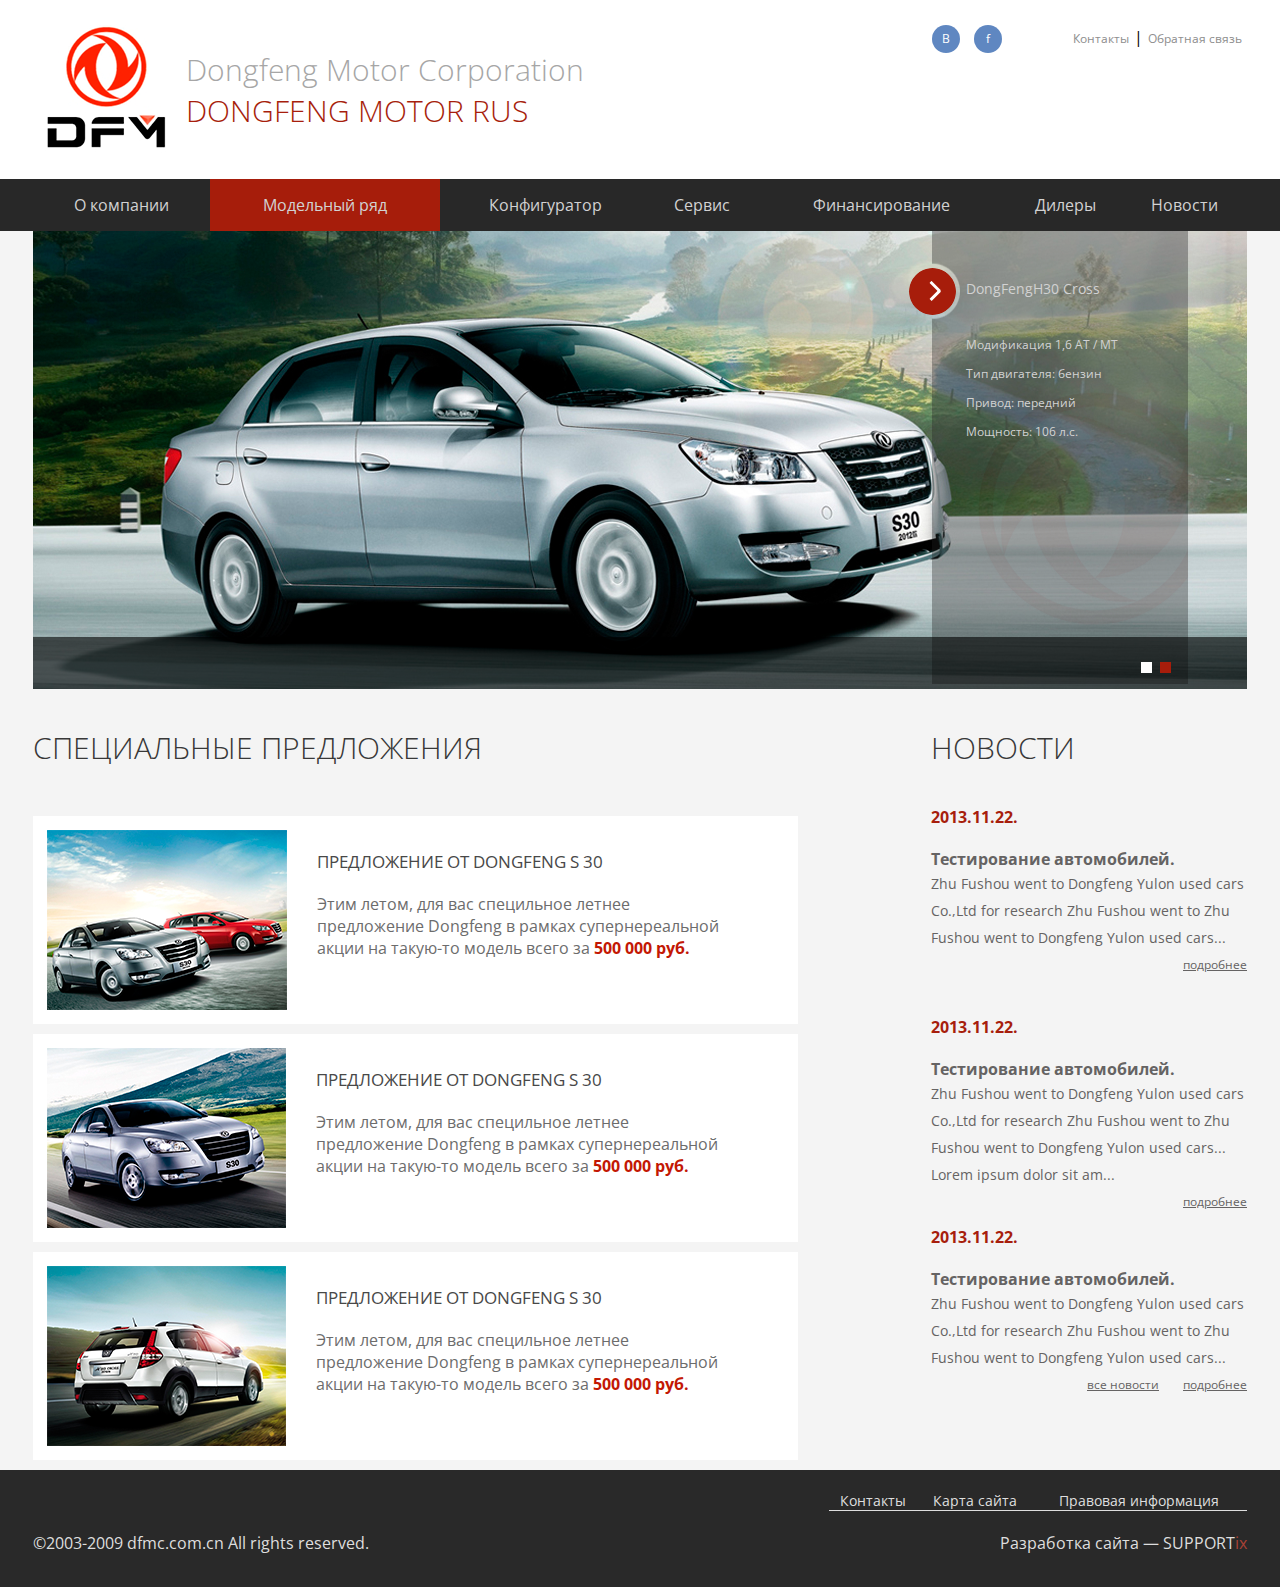
==== index.html @ 8d4f4035 "new files" ====
<!DOCTYPE html>
<html>
<head>
	<meta charset="UTF-8">
	<title>Document</title>
	<link rel="stylesheet" type="text/css" href="css/style.css">
	<meta name="description" Content="">
	<meta name="keywords" Content ="">
	<meta name="viewport" content="width=device-width, initial-scale=1">
	<script src="js/script.js"></script>
</head>
<body>
	<header id="header">
		<div>
			<img src="img/label.png" alt=""/>
			<h1>Dongfeng Motor Corporation <span>DONGFENG MOTOR RUS</span></h1>
			<div>
				<a href="#">B</a>
				<a href="#">f</a>
				<span>
					<a href="#">Контакты</a>|<a href="#">Обратная связь</a>
				</span>
			</div>
		</div>
		<nav>
			<ul>
				<li><a href="#">О компании</a></li>
				<li><a class='active' href="#">Модельный ряд</a></li>
				<li><a href="#">Конфигуратор</a></li>
				<li><a href="#">Сервис</a></li>
				<li><a href="#">Финансирование</a></li>
				<li><a href="#">Дилеры</a></li>
				<li><a href="#">Новости</a></li>
			</ul>
		</nav>
	</header>
	<aside id="slide">
		<img src="img/car.png" alt=""/ class="show">
		<img src="img/car2.jpg" alt="">
		<ul class="show">
			<li>DongFengH30 Cross</li>
			<li>
				<ul>
					<li>
						<p>Модификация 1,6 AT / MT</p>
					</li>
					<li>
						<p>Тип двигателя: бензин</p>
					</li>
					<li>
						<p>Привод: передний</p>
					</li>
					<li>
						<p>Мощность: 106 л.с.</p>
					</li>
				</ul>
			</li>
		</ul>
		<ul>
			<li>DongFengH350 Cross</li>
			<li>
				<ul>
					<li>
						<p>Модификация 1,6 AT / MT</p>
					</li>
					<li>
						<p>Тип двигателя: бензин</p>
					</li>
					<li>
						<p>Привод: пполный</p>
					</li>
					<li>
						<p>Мощность: 206 л.с.</p>
					</li>
				</ul>
			</li>
		</ul>
		<div>
			<button class='show'></button>
			<button></button>
		</div>
	</aside>

	<div id="content">
		<section class="spec_offer">
			<h2>СПЕЦИАЛЬНЫЕ ПРЕДЛОЖЕНИЯ</h2>
			<article class="spec_offer">
				<img src="img/cars1.png" alt=""/>
				<div>
					<a href="#">Предложение от dongfeng S 30</a>
					<p>Этим летом, для вас специльное летнее предложение Dongfeng в рамках супернереальной акции на такую-то модель всего за  <b>500 000 руб.</b>
					</p>
				</div>
			</article>
			<article class="spec_offer">
				<img src="img/cars2.png" alt=""/>
				<div>
					<a href="#">Предложение от dongfeng S 30</a>
					<p>Этим летом, для вас специльное летнее предложение Dongfeng в рамках супернереальной акции на такую-то модель всего за  <b>500 000 руб.</b>
					</p>
				</div>
			</article>
			<article class="spec_offer">
				<img src="img/cars3.png" alt=""/>
				<div>
					<a href="#">Предложение от dongfeng S 30</a>
					<p>Этим летом, для вас специльное летнее предложение Dongfeng в рамках супернереальной акции на такую-то модель всего за  <b>500 000 руб.</b>
					</p>
				</div>
			</article>
		</section>
		<section class="news" id="news">
			<h2>новости</h2>
			<div>
				<b class="date">2013.11.22.</b>
				<b>Тестирование автомобилей.</b>
				<p> Zhu Fushou went to Dongfeng Yulon used cars Co.,Ltd for research Zhu Fushou went to  Zhu Fushou went to Dongfeng Yulon used cars...
				</p>
				<a href="#">подробнее</a>
			</div>
			<div>
				<b class="date">2013.11.22.</b>
				<b>Тестирование автомобилей.</b>
				<p> Zhu Fushou went to Dongfeng Yulon used cars Co.,Ltd for research Zhu Fushou went to  Zhu Fushou went to Dongfeng Yulon used cars... Lorem ipsum dolor sit amet, consectetur adipisicing elit. Libero officiis pariatur totam facere, blanditiis eum vitae sit, natus quod nostrum optio itaque distinctio amet, vero incidunt harum voluptate eaque hic?
				</p>
				<a href="#">подробнее</a>
			</div>
			<div>
				<b class="date">2013.11.22.</b>
				<b>Тестирование автомобилей.</b>
				<p> Zhu Fushou went to Dongfeng Yulon used cars Co.,Ltd for research Zhu Fushou went to  Zhu Fushou went to Dongfeng Yulon used cars...
				</p>
				<a href="#">подробнее</a><a href="#">все новости</a>
			</div>
		</section>
	</div>
	<footer>
		<div>
			<ul>
				<li><a href="#">Контакты</a></li>
				<li><a href="#">Карта сайта</a></li>
				<li><a href="#">Правовая информация</a></li>
			</ul>
			<div>
				<p>©2003-2009 dfmc.com.cn All rights reserved.</p>
				<p>Разработка сайта — SUPPORT<i>ix</i></p>
			</div>
		</div>
	</footer>

</body>
</html>
---- css/style.css ----
@import url(http://fonts.googleapis.com/css?family=Open+Sans:400,300,700,600&subset=latin,cyrillic-ext);
*{
	margin: 0;
	padding: 0;
	font-family: 'Open Sans', sans-serif;
}
body{background: #F4F4F4}
#header > div, #header nav ul, #slide, #content, footer > div {
	margin: 0 auto;
	width: 1214px;    
}

#header{
	background: #FFFFFF;
	width: 100%;
	position: relative;
	min-width: 1214px;
}
#header > div {
	display: table;
	table-layout: auto;
	padding: 25px 0
}
#header > div > * {
	display: table-cell;
	vertical-align: top;
}
#header > div h1 {
	font-size: 30px;
	text-align: left;
	font-weight: lighter;
	vertical-align: middle;
	text-transform: capitalize;
	color: #a6a6a6;
	width: 61%;
}
#header h1 span {
	display: block;
	color: #a71e0c;
}
#header div div{
	min-width: 270px;
	width: 320px
}
#header div a{
	font-size: 12px;
	text-decoration: none;
	line-height: 28px;
	color: #8E8E8E;
	margin: 0 5px
}
#header div > a {
	background: none repeat scroll 0 0 #5f87c1;
	border-radius: 50%;
	color: white;
	display: inline-block;
	text-align: center;
	width: 28px;
}
#header div > span {
	float: right;
}


/*------------------------*/

#header > nav {
	background: #282828;
	height: 52px;
	width: 100%;
	position: absolute;
	top: 100%;
	z-index: 10;
}
#header nav ul {
	display: table;
}
#header nav ul li {
	display: table-cell;
}
#header nav li a {
	color: #d2d2d2;
	display: block;
	font-size: 16px;
	line-height: 52px;
	text-align: center;
	text-decoration: none;
}
#header nav li a:hover, #header nav a.active {
	background: #A61D0B;
}

/*----------slide---------------*/

#slide {
    height: 510px;
    overflow: hidden;
    position: relative;
    /* width: 1214px; */
}
#slide img {
    height: 510px;
    position: absolute;
    width: 100%;
	opacity: 0;
	transition:1s;
}
#slide img.show{
	opacity: 1;
}
#slide> ul {
	list-style: outside none none;
	background: url("../img/backgr-ol.png") repeat scroll 0 0 rgba(0, 0, 0, 0);
	display: block;
	height: 99%;
	position: absolute;
	right: 59px;
	top: 0;
	width: 256px;
	opacity: 0;
	transition: 1s;
}
#slide> ul.show{
	opacity: 1;
	z-index: 2;
}
#slide > ul > li:first-child{
	margin-top: 100px;
	font-size: 14px;
}
#slide> ul > li{
	color: #d2d2d2;
	margin-left: 34px;
}

#slide > ul > li:first-child:before {
	background: url("../img/butt_row.png");
	border-radius: 50%;
	content: "";
	display: block;
	font-size: 30px;
	height: 47px;
	left: -23px;
	position: absolute;
	top: 89px;
	width: 47px;
}

#slide li ul {
	list-style: outside none none;
	margin-top: 32px;
}
#slide li p {
	font-size: 12px;
	padding: 6px 0;
}
#slide div{
	height: 52px;
	width: 100%;
	background: rgba(0,0,0,0.6);
	position: absolute;
	bottom: 0;
	z-index: 3;
}
#slide button:first-child {
	margin-right: 76px;
}
#slide button {
	background: #fff;
	border: none;
	cursor: pointer;
	float: right;
	height: 11px;
	margin-right: 8px;
	margin-top: 25px;
	width: 11px;
}
#slide button.show{
	background: #A71D0B;
}

/*--------------------*/

#content section h2 {
	color: #383838;
	font-size: 30px;
	font-weight: lighter;
	padding: 38px 0;
	text-transform: uppercase;
}

#content section.spec_offer {
	float: left;
	width: 63%;
}
#content article.spec_offer {
	background: #fff;
	display: table;
	margin: 10px 0;
	padding: 14px;
}
#content .spec_offer > div {
	padding-left: 30px;
	padding-right: 57px;
}
#content article.spec_offer > * {
	display: table-cell;
	vertical-align: top;
}
#content article.spec_offer div a {
	color: #484848;
	display: inline-block;
	font-size: 17px;
	padding: 20px 0;
	text-decoration: none;
	text-transform: uppercase;
}
#content article.spec_offer div > p {
	color: #6c6c6c;
	font-size: 16px;
}
#content article.spec_offer div > p b {
	color: #C31804;
}
/*------news--------*/
#news {
	float: right;
	width: 26%;
}
#news div{
	height: 210px
}
#news div p {
	color: #656363;
	font-size: 14px;
	line-height: 27px;
}
#news div b {
	color: #656363;
	display: block;
	font-size: 16px;
}
#news div b.date {
    clear: both;
	color: #a71e0c;
	display: block;
	margin-bottom: 20px;
}
#news div a {
	color: #656363;
	float: right;
	margin-left: 24px;
	font-size: 12px;
	line-height: 28px;
}
/*--------footer--------------*/
footer {
    background: #292929;
    clear: both;
    min-width: 1214px;
    display: block;
    height: 117px;
}
footer *{
	color: #dedede
}
footer div div {
    clear: both;
}
footer ul {
    border-bottom: 1px solid #dedede;
    display: table;
    float: right;
    font-size: 14px;
    list-style: outside none none;
    margin: 21px 0;
    width: 418px;
}
footer li {
    display: table-cell;
}
footer li a {
    display: block;
    text-align: center;
    text-decoration: none;
}
footer div p:first-child {
    float: left;
}
footer div p:last-child {
    float: right;
}
footer p i {
    color: #a94135;
    font-style: normal;
}
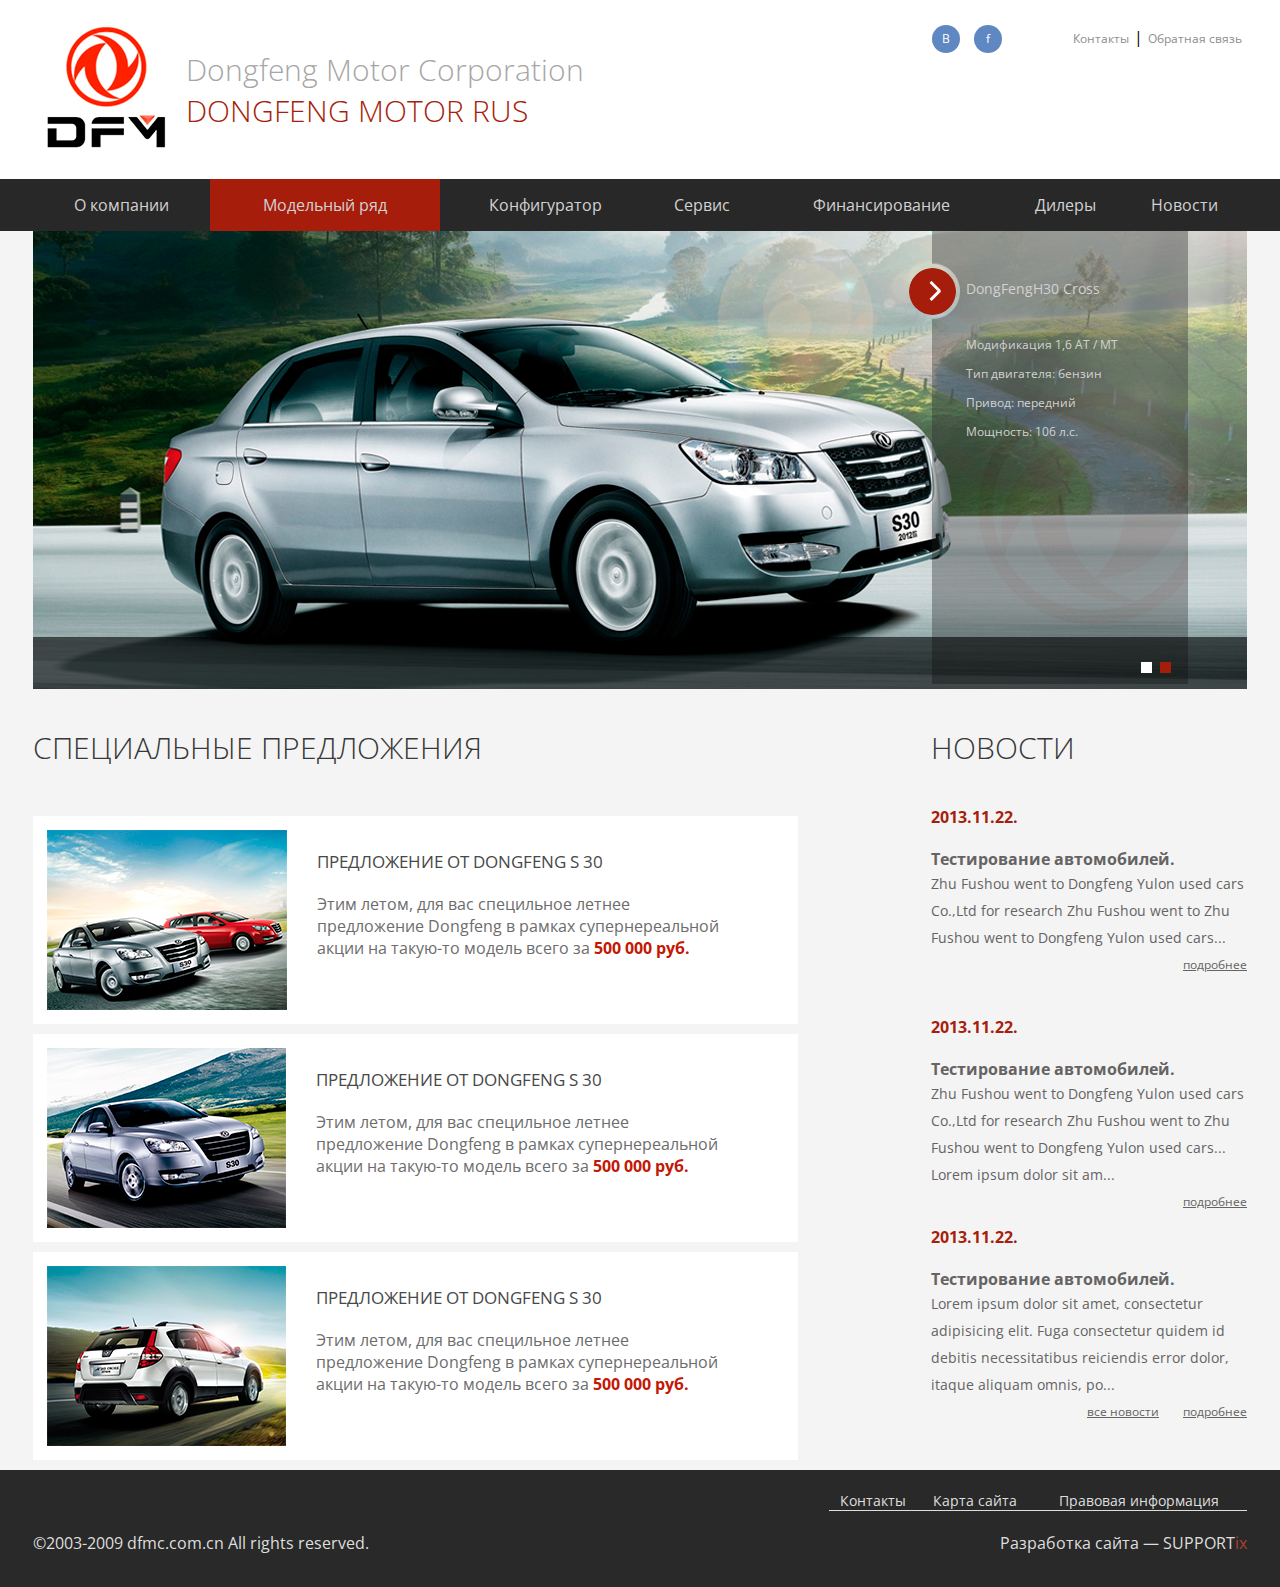
==== commit 4e8e57b5: "News files2" ====
--- a/index.html
+++ b/index.html
@@ -128,7 +128,7 @@
 			<div>
 				<b class="date">2013.11.22.</b>
 				<b>Тестирование автомобилей.</b>
-				<p> Zhu Fushou went to Dongfeng Yulon used cars Co.,Ltd for research Zhu Fushou went to  Zhu Fushou went to Dongfeng Yulon used cars...
+				<p> Lorem ipsum dolor sit amet, consectetur adipisicing elit. Fuga consectetur quidem id debitis necessitatibus reiciendis error dolor, itaque aliquam omnis, possimus, veritatis tempora unde. Excepturi dolore, sed laudantium perspiciatis recusandae! Zhu Fushou went to Dongfeng Yulon used cars Co.,Ltd for research Zhu Fushou went to  Zhu Fushou went to Dongfeng Yulon used cars...
 				</p>
 				<a href="#">подробнее</a><a href="#">все новости</a>
 			</div>
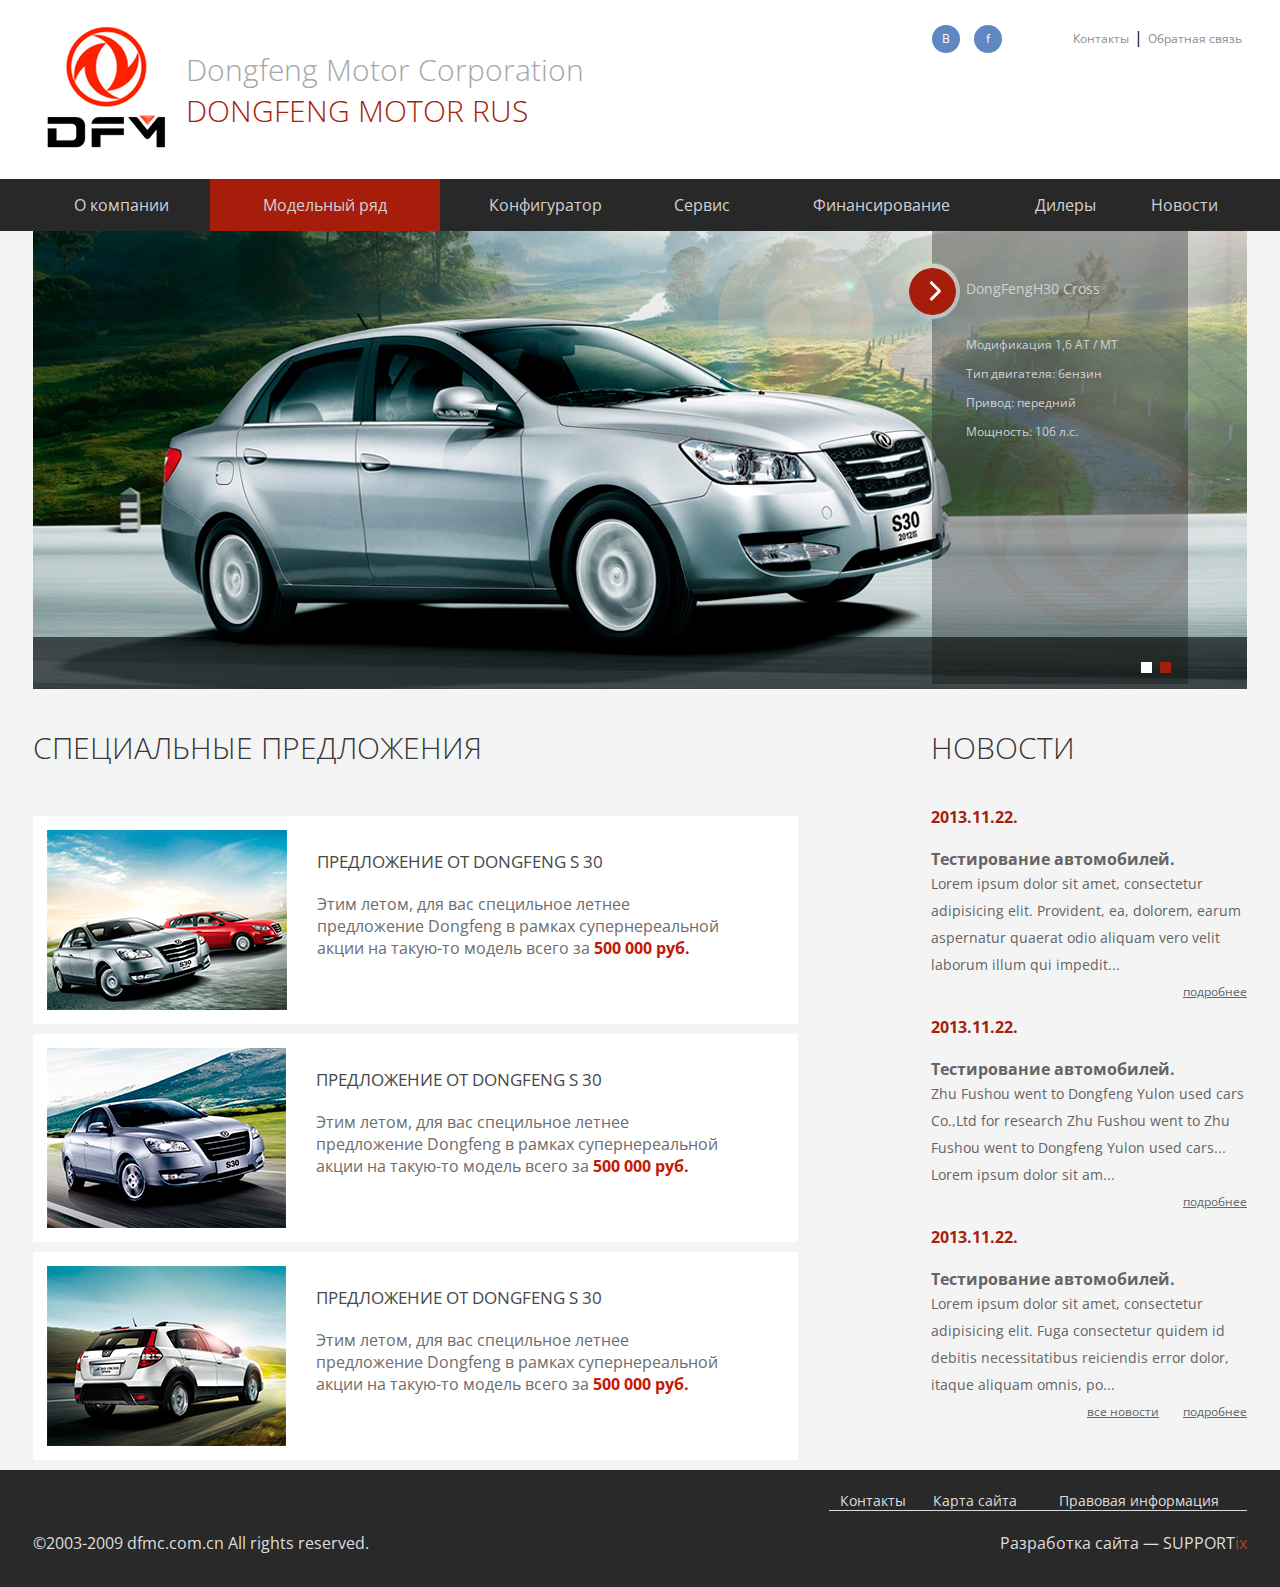
==== commit 5410524b: "My second commid" ====
--- a/index.html
+++ b/index.html
@@ -114,7 +114,7 @@
 			<div>
 				<b class="date">2013.11.22.</b>
 				<b>Тестирование автомобилей.</b>
-				<p> Zhu Fushou went to Dongfeng Yulon used cars Co.,Ltd for research Zhu Fushou went to  Zhu Fushou went to Dongfeng Yulon used cars...
+				<p> Lorem ipsum dolor sit amet, consectetur adipisicing elit. Provident, ea, dolorem, earum aspernatur quaerat odio aliquam vero velit laborum illum qui impedit iste repudiandae minus eligendi vel repellendus. Hic, quibusdam. Zhu Fushou went to Dongfeng Yulon used cars Co.,Ltd for research Zhu Fushou went to  Zhu Fushou went to Dongfeng Yulon used cars...
 				</p>
 				<a href="#">подробнее</a>
 			</div>
